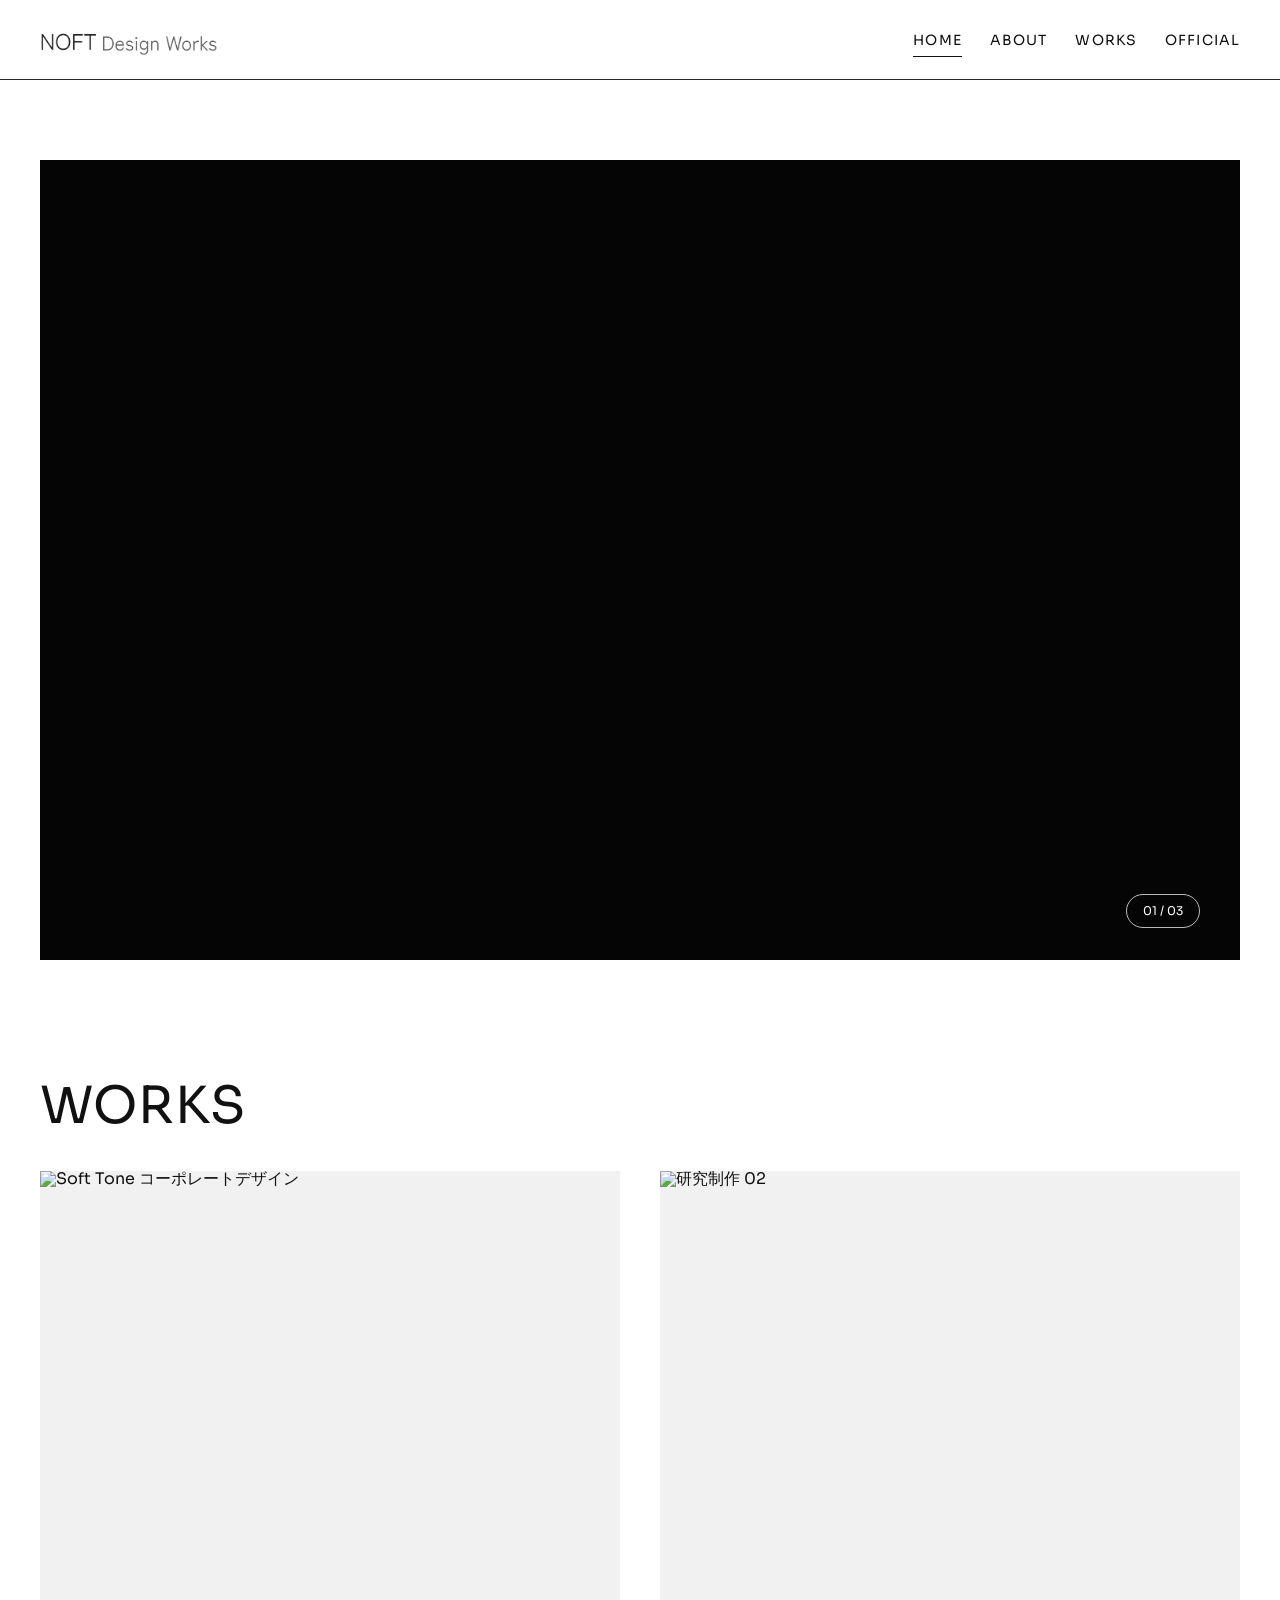
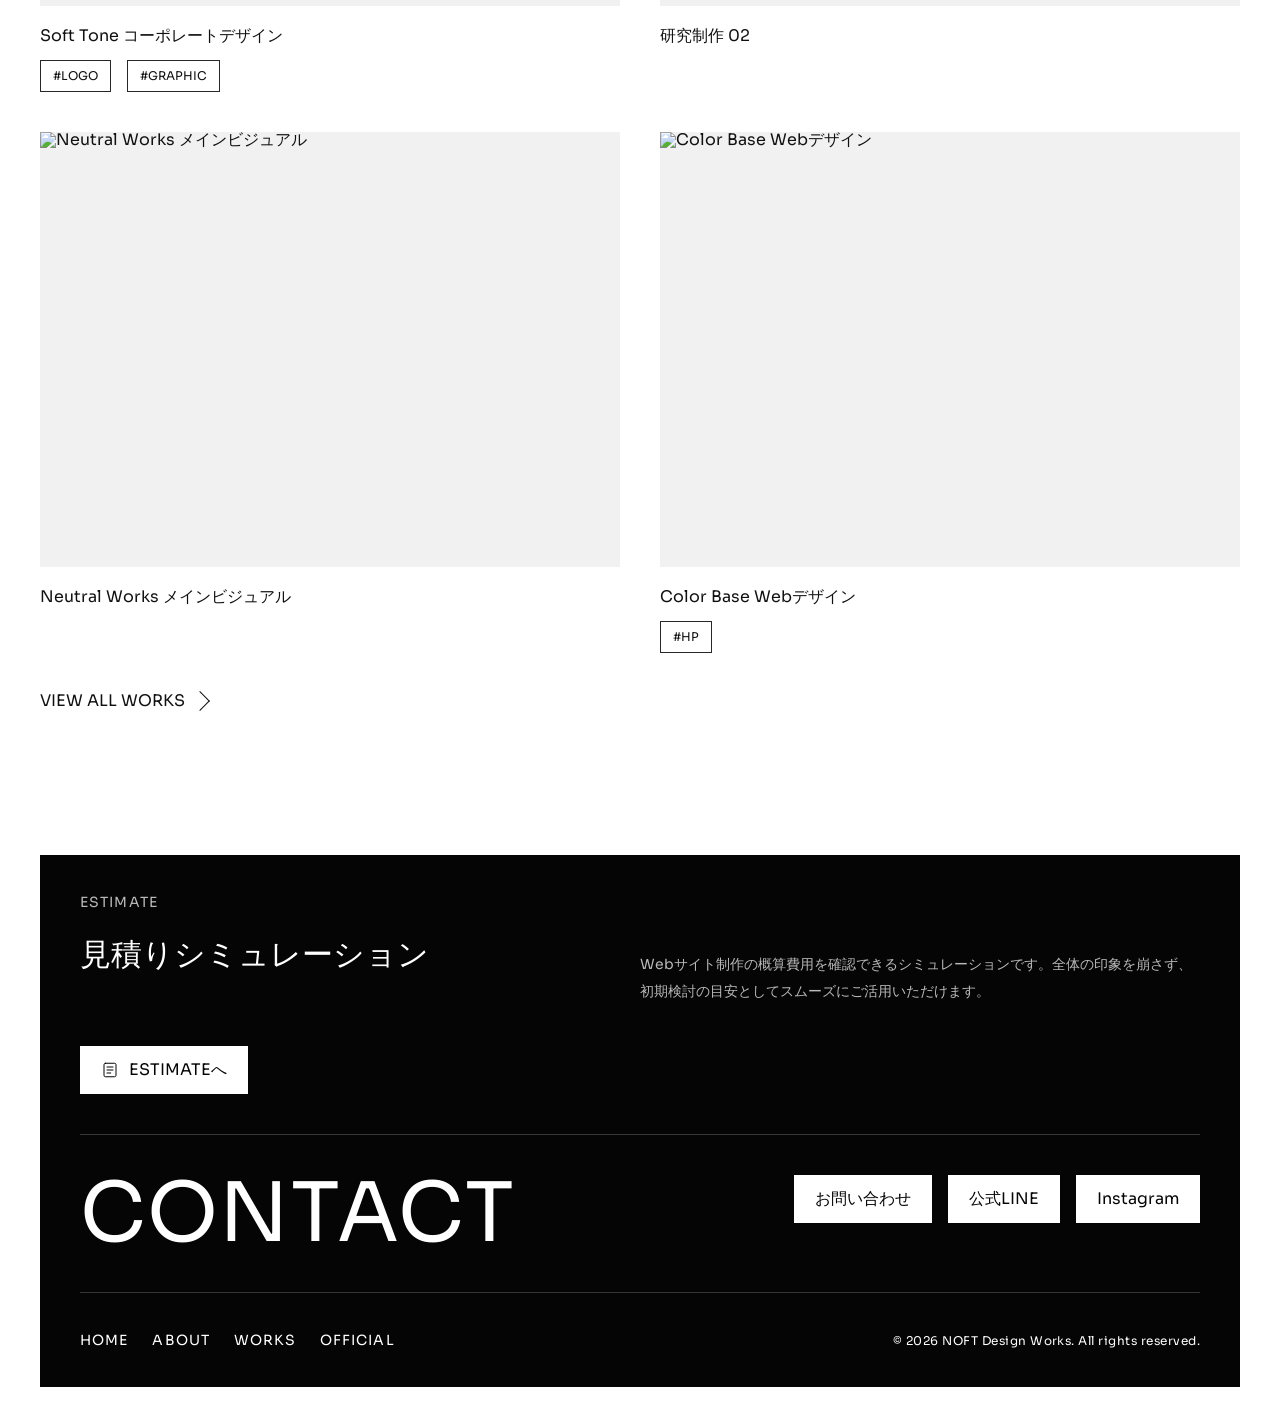
==== index.html @ 5adf9513 "Add files via upload" ====
<!DOCTYPE html>
<html lang="ja">
  <head>
    <meta charset="utf-8">
    <meta name="viewport" content="width=device-width, initial-scale=1">
    <title>NOFT DesignWorks | Portfolio</title>
    <meta name="description" content="NOFT DesignWorks のポートフォリオサイトです。">
    <link rel="preconnect" href="https://fonts.googleapis.com">
    <link rel="preconnect" href="https://fonts.gstatic.com" crossorigin>
    <link href="https://fonts.googleapis.com/css2?family=Sora:wght@300;400;500;600&display=swap" rel="stylesheet">
    <link rel="stylesheet" href="./styles.css">
    <script src="./site-data.js" defer></script>
    <script src="./site.js" defer></script>
  </head>
  <body data-page="home">
    <div class="site-shell">
      <header class="site-header">
        <div class="site-header__inner">
          <a class="brand" href="./index.html" aria-label="NOFT DesignWorks">
            <img class="brand__image" src="./assets/noft-logo.png" alt="NOFT DesignWorks">
          </a>
          <button class="menu-toggle" type="button" aria-expanded="false" aria-label="menu" data-menu-toggle>MENU</button>
          <nav class="site-nav" data-menu>
            <a class="site-nav__link" data-nav-key="home" href="./index.html">HOME</a>
            <a class="site-nav__link" data-nav-key="about" href="./about/index.html">ABOUT</a>
            <a class="site-nav__link" data-nav-key="works" href="./works/index.html">WORKS</a>
            <a class="site-nav__link" href="https://noft-designworks.com/">OFFICIAL</a>
          </nav>
        </div>
      </header>

      <main class="page-main">
        <section class="hero-wrap" data-reveal>
          <div class="hero-frame">
            <div class="hero-track" data-hero-track></div>
            <div class="hero-meta" data-hero-meta></div>
          </div>
        </section>

        <section class="page-section">
          <div class="page-body">
            <div class="section-head" data-reveal>
              <h2 class="section-title">WORKS</h2>
            </div>
            <div class="works-grid" data-home-works></div>
            <a class="text-link" href="./works/index.html" data-reveal>
              <span>VIEW ALL WORKS</span>
              <span class="text-link__arrow"></span>
            </a>
          </div>
        </section>
      </main>

      <section class="home-bottom-panel">
        <div class="home-bottom-panel__inner">
          <div class="estimate-promo" data-estimate-promo data-reveal></div>

          <section class="contact-band home-bottom-panel__contact">
            <div class="contact-band__inner">
              <div class="contact-band__eyebrow">CONTACT</div>
              <div class="contact-band__actions" data-contact-band-actions></div>
            </div>
          </section>

          <footer class="site-footer home-bottom-panel__footer">
            <div class="site-footer__inner">
              <div class="footer-meta">
                <nav class="footer-nav">
                  <a class="footer-nav__link" href="./index.html">HOME</a>
                  <a class="footer-nav__link" href="./about/index.html">ABOUT</a>
                  <a class="footer-nav__link" href="./works/index.html">WORKS</a>
                  <a class="footer-nav__link" href="https://noft-designworks.com/">OFFICIAL</a>
                </nav>
              </div>
              <div class="footer-aside">
                <div class="footer-copy">&copy; 2026 NOFT Design Works. All rights reserved.</div>
              </div>
            </div>
          </footer>
        </div>
      </section>
    </div>
  </body>
</html>
---- styles.css ----
:root {
  --bg: #ffffff;
  --fg: #111111;
  --muted: rgba(17, 17, 17, 0.64);
  --line: rgba(17, 17, 17, 0.9);
  --soft-line: rgba(17, 17, 17, 0.16);
  --panel: #f5f5f3;
  --max: 1280px;
  --content: 1000px;
  --section-pad: 120px 40px;
  --header-h: 80px;
  --pill-radius: 0px;
}

* {
  box-sizing: border-box;
}

html {
  scroll-behavior: smooth;
}

body {
  margin: 0;
  background: var(--bg);
  color: var(--fg);
  font-family: "Sora", "Hiragino Kaku Gothic ProN", "Hiragino Sans", sans-serif;
  line-height: 1;
  word-break: break-word;
}

body.menu-open {
  overflow: hidden;
}

a {
  color: inherit;
  text-decoration: none;
}

img {
  display: block;
  width: 100%;
}

button,
input,
textarea {
  font: inherit;
}

svg {
  display: block;
  width: 100%;
  height: 100%;
}

svg * {
  vector-effect: non-scaling-stroke;
  fill: none;
  stroke: currentColor;
  stroke-linecap: round;
  stroke-linejoin: round;
}

.site-shell {
  min-height: 100vh;
  background: var(--bg);
}

.site-header {
  position: sticky;
  top: 0;
  z-index: 50;
  height: var(--header-h);
  border-bottom: 1px solid var(--line);
  background: rgba(255, 255, 255, 0.94);
  backdrop-filter: blur(12px);
}

.site-header__inner,
.site-footer__inner,
.page-section,
.hero-wrap,
.contact-band__inner {
  width: min(100%, var(--max));
  margin: 0 auto;
}

.site-header__inner {
  display: flex;
  align-items: center;
  justify-content: space-between;
  gap: 24px;
  height: 100%;
  padding: 0 40px;
}

.brand {
  display: inline-flex;
  align-items: center;
}

.brand__image {
  display: block;
  width: auto;
  height: 32px;
}

.site-nav {
  display: flex;
  align-items: center;
  gap: 28px;
  flex-wrap: wrap;
}

.site-nav__link,
.footer-nav__link {
  position: relative;
  font-size: 14px;
  letter-spacing: 0.08em;
  text-transform: uppercase;
}

.site-nav__link::after,
.footer-nav__link::after,
.text-link::after {
  content: "";
  position: absolute;
  left: 0;
  bottom: -10px;
  width: 100%;
  height: 1px;
  background: var(--fg);
  transform: scaleX(0);
  transform-origin: left;
  transition: transform 0.3s ease;
}

.site-nav__link:hover::after,
.site-nav__link.is-active::after,
.footer-nav__link:hover::after,
.text-link:hover::after {
  transform: scaleX(1);
}

.menu-toggle {
  display: none;
  width: 42px;
  height: 42px;
  border: 1px solid var(--line);
  border-radius: 0;
  background: transparent;
  color: var(--fg);
}

.page-main {
  min-height: calc(100vh - var(--header-h));
}

.page-section {
  padding: var(--section-pad);
}

.page-body,
.works-layout {
  display: flex;
  flex-direction: column;
  gap: 40px;
}

.section-head {
  display: flex;
  align-items: center;
  justify-content: space-between;
  gap: 24px;
}

.section-title {
  margin: 0;
  font-size: clamp(32px, 4vw, 56px);
  font-weight: 400;
  letter-spacing: 0.02em;
  line-height: 1;
}

.section-copy {
  max-width: 560px;
  font-size: 14px;
  line-height: 1.8;
  color: var(--muted);
}

.hero-wrap {
  padding: 0 40px;
  margin-top: var(--header-h);
}

.hero-frame {
  position: relative;
  height: 800px;
  overflow: hidden;
  background: #050505;
}

.hero-track {
  position: relative;
  width: 100%;
  height: 100%;
}

.hero-slide {
  position: absolute;
  inset: 0;
  opacity: 0;
  transition: opacity 3.6s cubic-bezier(0.22, 1, 0.36, 1);
  will-change: opacity;
}

.hero-slide.is-active {
  opacity: 1;
}

.hero-slide__image {
  width: 100%;
  height: 100%;
  object-fit: cover;
  transform: scale(1.12);
  opacity: 0.82;
  filter: brightness(0.88) saturate(0.92);
  transition:
    transform 7.2s cubic-bezier(0.16, 1, 0.3, 1),
    opacity 3.6s cubic-bezier(0.22, 1, 0.36, 1),
    filter 3.6s cubic-bezier(0.22, 1, 0.36, 1);
  will-change: transform, opacity, filter;
}

.hero-slide.is-active .hero-slide__image {
  transform: scale(1.28);
  opacity: 1;
  filter: brightness(1) saturate(1);
}

.hero-meta {
  position: absolute;
  right: 40px;
  bottom: 32px;
  z-index: 2;
}

.hero-meta__count {
  display: inline-flex;
  align-items: center;
  gap: 12px;
  padding: 10px 16px;
  border: 1px solid rgba(255, 255, 255, 0.72);
  border-radius: 999px;
  font-size: 12px;
  color: #fff;
  backdrop-filter: blur(8px);
}

.works-grid {
  display: grid;
  grid-template-columns: repeat(2, minmax(0, 1fr));
  gap: 40px;
}

.work-card {
  display: flex;
  flex-direction: column;
  gap: 18px;
}

.work-card__content {
  display: flex;
  flex-direction: column;
  gap: 12px;
}

.work-card__media-link {
  display: block;
}

.work-card__media {
  position: relative;
  overflow: hidden;
  aspect-ratio: 4 / 3;
  background: #f1f1f1;
}

.work-card__media::after {
  content: "";
  position: absolute;
  inset: 0;
  background: rgba(2, 2, 2, 0.42);
  opacity: 0;
  transition: opacity 0.35s ease;
}

.work-card__media img {
  height: 100%;
  object-fit: cover;
  transition: transform 0.45s ease;
}

.work-card__title {
  font-size: 16px;
  font-weight: 400;
  line-height: 1.5;
}

.work-card__media-link:hover .work-card__media img {
  transform: scale(1.05);
}

.work-card__media-link:hover .work-card__media::after {
  opacity: 1;
}

.work-card__title-link:hover .work-card__title {
  text-decoration: underline;
  text-underline-offset: 4px;
}

.pill-row,
.filter-row,
.contact-band__actions,
.contact-actions,
.estimate-promo,
.social-row {
  display: flex;
  flex-wrap: wrap;
  gap: 8px 16px;
}

.pill,
.filter-chip {
  display: inline-flex;
  align-items: center;
  justify-content: center;
  min-height: 32px;
  padding: 8px 12px;
  border: 1px solid var(--line);
  border-radius: 0;
  background: var(--bg);
  font-size: 12px;
  line-height: 1;
  transition: color 0.25s ease, background 0.25s ease, border-color 0.25s ease;
}

.pill--link,
.filter-chip {
  cursor: pointer;
}

.filter-chip.is-active,
.filter-chip:hover,
.pill--link:hover {
  background: var(--fg);
  border-color: var(--fg);
  color: #fff;
}

.text-link {
  display: inline-flex;
  align-items: center;
  gap: 8px;
  position: relative;
  width: fit-content;
  font-size: 16px;
  padding-bottom: 2px;
}

.text-link__arrow {
  width: 14px;
  height: 14px;
  border-right: 1px solid currentColor;
  border-top: 1px solid currentColor;
  transform: rotate(45deg);
}

.about-wrap {
  width: min(100%, var(--content));
  display: flex;
  gap: 64px;
}

.about-avatar {
  flex: none;
  width: 196px;
  height: 196px;
  border-radius: 50%;
  overflow: hidden;
}

.about-panel {
  flex: 1;
  display: flex;
  flex-direction: column;
  gap: 40px;
}

.about-head {
  display: flex;
  align-items: center;
  justify-content: space-between;
  gap: 32px;
}

.about-name {
  margin: 0;
  font-size: 20px;
  font-weight: 600;
  line-height: 1.4;
}

.social-chip {
  display: inline-flex;
  align-items: center;
  justify-content: center;
  width: 40px;
  height: 40px;
  border: 1px solid var(--line);
  border-radius: 0;
  color: var(--fg);
  transition: background 0.25s ease, color 0.25s ease, transform 0.25s ease;
}

.social-chip--icon svg {
  width: 18px;
  height: 18px;
}

.social-chip:hover {
  background: var(--fg);
  color: #fff;
  transform: translateY(-1px);
}

.about-list {
  display: flex;
  flex-direction: column;
  gap: 40px;
  margin: 0;
  padding: 0;
  list-style: none;
}

.about-item {
  display: grid;
  grid-template-columns: 74px minmax(0, 1fr);
  gap: 40px;
  padding-bottom: 40px;
  border-bottom: 1px solid var(--line);
}

.about-item__title {
  font-size: 14px;
  line-height: 1.8;
}

.about-item__body,
.contact-copy,
.contact-copy p,
.estimate-promo__copy,
.detail-copy-block__body {
  font-size: 14px;
  line-height: 1.9;
}

.load-more {
  width: 100%;
  padding: 16px 0;
  border: 0;
  border-top: 1px solid var(--line);
  background: transparent;
  color: var(--fg);
  cursor: pointer;
}

.load-more__inner {
  display: inline-flex;
  align-items: center;
  gap: 8px;
  transition: transform 0.25s ease;
}

.load-more:hover .load-more__inner {
  transform: translateX(8px);
}

.home-bottom-panel {
  width: min(calc(100% - 80px), var(--max));
  margin: 24px auto 40px;
  background: #050505;
  color: #fff;
}

.home-bottom-panel__inner {
  padding: 40px;
}

.home-bottom-panel .estimate-promo,
.home-bottom-panel .contact-band,
.home-bottom-panel .site-footer {
  width: 100%;
  margin: 0;
  background: transparent;
}

.home-bottom-panel .estimate-promo {
  padding: 0 0 40px;
}

.home-bottom-panel .contact-band {
  border: 0;
}

.home-bottom-panel .contact-band__inner {
  padding: 40px 0;
  border-top: 1px solid rgba(255, 255, 255, 0.2);
}

.home-bottom-panel .site-footer__inner {
  padding: 40px 0 0;
  border-top: 1px solid rgba(255, 255, 255, 0.2);
}

.home-bottom-panel .footer-nav {
  gap: 14px 24px;
}

.estimate-promo {
  align-items: start;
  justify-content: space-between;
  gap: 28px 48px;
  padding: 40px;
  margin-top: 24px;
  background: #050505;
  color: #fff;
}

.estimate-promo__eyebrow {
  width: 100%;
  font-size: 14px;
  letter-spacing: 0.08em;
  text-transform: uppercase;
  color: rgba(255, 255, 255, 0.72);
}

.estimate-promo__title {
  font-size: clamp(24px, 2.4vw, 36px);
  line-height: 1.2;
}

.estimate-promo__copy {
  max-width: 560px;
  color: rgba(255, 255, 255, 0.72);
}

.contact-layout {
  display: flex;
  flex-direction: column;
  gap: 24px;
}

.contact-copy h1 {
  margin: 0 0 24px;
  font-size: clamp(32px, 4vw, 56px);
  font-weight: 400;
}

.action-button,
.cta-button {
  display: inline-flex;
  align-items: center;
  justify-content: center;
  min-height: 48px;
  padding: 0 20px;
  border: 1px solid var(--line);
  border-radius: 0;
  background: var(--bg);
  color: var(--fg);
  transition: color 0.25s ease, background 0.25s ease, transform 0.25s ease, border-color 0.25s ease;
}

.action-button:hover,
.cta-button:hover {
  background: var(--fg);
  color: #fff;
  border-color: var(--fg);
  transform: translateY(-1px);
}

.action-button--icon,
.cta-button--line {
  gap: 10px;
}

.action-button--icon svg,
.cta-button--line svg {
  width: 18px;
  height: 18px;
}

.contact-band {
  width: 100%;
  margin: 0;
  background: #050505;
  color: #fff;
}

.contact-band__inner {
  display: grid;
  grid-template-columns: minmax(0, 1fr) auto;
  align-items: start;
  gap: 32px 24px;
  padding: 44px 40px;
}

.contact-band__eyebrow {
  font-size: clamp(48px, 8vw, 82px);
  letter-spacing: 0.02em;
  text-transform: uppercase;
  line-height: 0.94;
  color: #fff;
}

.contact-band__actions {
  justify-content: flex-end;
}

.site-footer {
  width: 100%;
  margin: 0;
  background: #050505;
  color: #fff;
}

.site-footer__inner {
  display: grid;
  grid-template-columns: 1fr auto;
  gap: 32px;
  padding: 40px;
  border-top: 1px solid rgba(255, 255, 255, 0.2);
}

.footer-meta {
  display: flex;
  flex-direction: column;
  gap: 0;
}

.footer-nav {
  display: flex;
  flex-wrap: wrap;
  gap: 16px 24px;
}

.footer-aside {
  display: flex;
  flex-direction: column;
  align-items: flex-end;
  justify-content: flex-end;
}

.footer-copy {
  font-size: 12px;
  color: rgba(255, 255, 255, 0.72);
  letter-spacing: 0.04em;
}

.site-footer .footer-nav__link::after,
.site-footer .text-link::after {
  background: #fff;
}

.site-footer .footer-nav__link,
.site-footer .footer-copy {
  color: #fff;
}

.estimate-promo .action-button,
.contact-band .cta-button {
  border-color: rgba(255, 255, 255, 0.96);
  background: #fff;
  color: #050505;
}

.estimate-promo .action-button:hover,
.contact-band .cta-button:hover {
  background: transparent;
  color: #fff;
  border-color: rgba(255, 255, 255, 0.96);
}

.placeholder-card {
  padding: 24px;
  border: 1px solid var(--line);
}

.detail-layout {
  display: flex;
  flex-direction: column;
  gap: 48px;
}

.detail-intro {
  display: flex;
  flex-direction: column;
  gap: 20px;
}

.detail-heading__eyebrow {
  font-size: 12px;
  letter-spacing: 0.18em;
  text-transform: uppercase;
  color: var(--muted);
}

.detail-heading__title {
  margin: 0;
  font-size: clamp(36px, 4vw, 64px);
  font-weight: 400;
  line-height: 1.06;
}

.detail-hero {
  overflow: hidden;
  background: var(--panel);
}

.detail-hero img {
  aspect-ratio: 16 / 9;
  object-fit: cover;
}

.detail-copy-flow {
  display: flex;
  flex-direction: column;
  gap: 28px;
}

.detail-copy-block {
  display: flex;
  flex-direction: column;
  gap: 14px;
  padding-bottom: 24px;
  border-bottom: 1px solid var(--soft-line);
}

.detail-copy-block__header {
  display: flex;
  flex-direction: column;
  gap: 6px;
}

.detail-copy-block__label {
  font-size: 10px;
  letter-spacing: 0.12em;
  text-transform: uppercase;
  color: var(--muted);
}

.detail-copy-block__title {
  margin: 0;
  font-size: 12px;
  letter-spacing: 0.16em;
  text-transform: uppercase;
}

.detail-copy-block__body {
  margin: 0;
  color: var(--muted);
}

.detail-nav {
  padding-top: 8px;
}

.detail-gallery {
  position: relative;
  display: grid;
  grid-template-columns: auto minmax(0, 1fr) auto;
  align-items: center;
  gap: 20px;
}

.detail-gallery__viewport {
  overflow: hidden;
  background: var(--panel);
}

.detail-gallery__track {
  display: flex;
  transition: transform 0.45s ease;
  will-change: transform;
}

.detail-gallery__slide {
  min-width: 100%;
  margin: 0;
}

.detail-gallery__slide img {
  aspect-ratio: 16 / 9;
  object-fit: cover;
}

.detail-gallery__arrow {
  width: 56px;
  height: 56px;
  border: 1px solid var(--line);
  border-radius: 0;
  background: var(--bg);
  color: var(--fg);
  cursor: pointer;
  transition: background 0.25s ease, color 0.25s ease, transform 0.25s ease, border-color 0.25s ease;
}

.detail-gallery__arrow span {
  display: block;
  width: 12px;
  height: 12px;
  margin: 0 auto;
  border-left: 1px solid currentColor;
  border-bottom: 1px solid currentColor;
  transform: rotate(45deg);
}

.detail-gallery__arrow--next span {
  transform: rotate(-135deg);
}

.detail-gallery__arrow:hover {
  background: var(--fg);
  color: #fff;
  border-color: var(--fg);
  transform: translateY(-1px);
}

.detail-gallery__meta {
  position: absolute;
  right: 24px;
  bottom: 20px;
  display: inline-flex;
  gap: 8px;
  padding: 10px 14px;
  border: 1px solid rgba(255, 255, 255, 0.7);
  background: rgba(0, 0, 0, 0.18);
  color: #fff;
  font-size: 12px;
  letter-spacing: 0.08em;
  backdrop-filter: blur(6px);
}

[data-reveal] {
  opacity: 0;
  transform: translateY(24px);
  transition: opacity 0.7s ease, transform 0.7s ease;
}

[data-reveal].is-visible {
  opacity: 1;
  transform: translateY(0);
}

html.has-custom-cursor,
html.has-custom-cursor body,
html.has-custom-cursor *:not(iframe) {
  cursor: none !important;
}

iframe {
  cursor: auto !important;
}

.studio-target-cursor {
  position: fixed;
  top: 0;
  left: 0;
  width: 22px;
  height: 22px;
  pointer-events: none;
  z-index: 2147483647;
  opacity: 0;
  transform: translate3d(-50%, -50%, 0);
  transition:
    width 0.14s ease,
    height 0.14s ease,
    opacity 0.12s ease,
    background-color 0.14s ease,
    border-color 0.14s ease,
    filter 0.14s ease,
    box-shadow 0.14s ease;
}

.studio-target-cursor::before,
.studio-target-cursor::after {
  content: "";
  position: absolute;
  inset: 0;
  border-radius: 999px;
}

.studio-target-cursor::before {
  border: 1.5px solid rgba(86, 102, 122, 0.74);
  background: rgba(86, 102, 122, 0.08);
  box-shadow: 0 0 0 1px rgba(255, 255, 255, 0.92);
}

.studio-target-cursor::after {
  inset: 7px;
  background: rgba(86, 102, 122, 0.9);
}

.studio-target-cursor.is-visible {
  opacity: 1;
}

.studio-target-cursor.is-hover {
  width: 34px;
  height: 34px;
  filter:
    drop-shadow(0 0 0.5px rgba(255, 255, 255, 0.98))
    drop-shadow(0 0 1.5px rgba(45, 62, 82, 0.35));
}

.studio-target-cursor.is-hover::before {
  border: 2px solid rgba(226, 232, 240, 0.96);
  box-shadow:
    0 0 0 1px rgba(86, 102, 122, 0.72),
    inset 0 0 0 1px rgba(86, 102, 122, 0.14);
  background: rgba(226, 232, 240, 0.16);
}

.studio-target-cursor.is-hover::after {
  inset: 9px;
  background: rgba(51, 65, 85, 0.92);
  box-shadow: 0 0 0 2px rgba(226, 232, 240, 0.92);
}

.studio-target-cursor.is-down {
  width: 28px;
  height: 28px;
}

.studio-target-cursor.is-down::before {
  background: rgba(86, 102, 122, 0.14);
}

.studio-target-cursor.is-down::after {
  background: rgba(51, 65, 85, 0.98);
}

.studio-target-cursor.is-hidden-on-iframe {
  opacity: 0 !important;
}

.noft-cta {
  position: fixed;
  z-index: 9998;
  opacity: 0;
  pointer-events: none;
  transition: opacity 0.3s ease, transform 0.3s ease;
}

.noft-cta.is-visible {
  opacity: 1;
  pointer-events: auto;
}

.noft-cta a {
  text-decoration: none;
  -webkit-tap-highlight-color: transparent;
}

.noft-cta-pc {
  top: 50%;
  right: clamp(16px, 2.4vw, 40px);
  display: none;
  align-items: center;
  transform: translate3d(18px, -50%, 0);
}

.noft-cta-pc.is-visible {
  transform: translate3d(0, -50%, 0);
}

.noft-cta-pc__stack {
  display: flex;
  flex-direction: column;
  gap: 10px;
}

.noft-cta-pc__button,
.noft-cta-pc__instagram {
  display: flex;
  align-items: center;
  justify-content: center;
  width: 54px;
  min-height: 136px;
  padding: 14px 10px;
  border: 1px solid rgba(5, 7, 10, 0.28);
  border-radius: 0;
  background: rgba(255, 255, 255, 0.94);
  color: rgba(5, 7, 10, 0.88);
  backdrop-filter: blur(8px);
  writing-mode: vertical-rl;
  text-orientation: mixed;
  font-family: "Sora", sans-serif;
  font-size: 13px;
  letter-spacing: 0.08em;
  line-height: 1;
  transition: background 0.2s ease, color 0.2s ease, border-color 0.2s ease, transform 0.2s ease;
}

.noft-cta-pc__button:hover,
.noft-cta-pc__instagram:hover {
  background: rgba(5, 7, 10, 0.92);
  color: #ffffff;
  border-color: rgba(5, 7, 10, 0.92);
  transform: translateX(-2px);
}

.noft-cta-pc__instagram {
  font-size: 11px;
  gap: 8px;
}

.noft-cta-pc__button {
  gap: 8px;
}

.noft-cta-pc__button svg,
.noft-cta-pc__instagram svg {
  width: 18px;
  height: 18px;
  flex: 0 0 18px;
  transform: rotate(90deg);
}

.noft-cta-sp {
  left: 0;
  right: 0;
  bottom: 0;
  display: none;
  justify-content: center;
  transform: translate3d(0, 14px, 0);
}

.noft-cta-sp.is-visible {
  transform: translate3d(0, 0, 0);
}

.noft-cta-sp__inner {
  width: min(100%, 560px);
  display: grid;
  grid-template-columns: repeat(4, minmax(0, 1fr));
  align-items: center;
  padding: 10px 16px 20px;
  background: rgba(255, 255, 255, 0.96);
  border-top: 0.5px solid rgba(5, 7, 10, 0.1);
  backdrop-filter: blur(10px);
}

.noft-cta-sp__item {
  display: flex;
  flex-direction: column;
  align-items: center;
  justify-content: center;
  gap: 5px;
  color: rgba(5, 7, 10, 0.86);
  min-height: 44px;
  transition: opacity 0.15s ease, transform 0.15s ease;
}

.noft-cta-sp__item:hover {
  background: rgba(5, 7, 10, 0.92);
  color: #ffffff;
}

.noft-cta-sp__item:active {
  opacity: 0.35;
  transform: translateY(1px);
}

.noft-cta-sp__item svg {
  width: 20px;
  height: 20px;
  flex: 0 0 20px;
}

.noft-cta-sp__item span {
  font-family: "Sora", sans-serif;
  font-size: 9px;
  letter-spacing: 0.12em;
  text-transform: uppercase;
  white-space: nowrap;
}

.noft-back-to-top {
  position: fixed;
  right: clamp(14px, 2vw, 24px);
  bottom: clamp(20px, 5vw, 100px);
  z-index: 9999;
  display: flex;
  flex-direction: column;
  align-items: center;
  gap: 6px;
  cursor: pointer;
  background: none;
  border: none;
  border-radius: 0;
  padding: 0;
  opacity: 0;
  pointer-events: none;
  transform: translateY(10px);
  transition: opacity 0.3s ease, transform 0.3s ease;
  -webkit-tap-highlight-color: transparent;
}

.noft-back-to-top.is-visible {
  opacity: 1;
  pointer-events: auto;
  transform: translateY(0);
}

.noft-back-to-top:active {
  opacity: 0.3;
}

.noft-back-to-top__arrow-wrap {
  display: flex;
  flex-direction: column;
  align-items: center;
}

.noft-back-to-top__arrow {
  width: 9px;
  height: 9px;
  border-right: 1px solid rgba(5, 7, 10, 0.8);
  border-top: 1px solid rgba(5, 7, 10, 0.8);
  transform: rotate(-45deg);
  animation: noft-arrow-up 1.6s ease-in-out infinite;
  margin-bottom: 4px;
  flex-shrink: 0;
}

.noft-back-to-top__line {
  width: 1px;
  height: 46px;
  background: linear-gradient(180deg, rgba(5, 7, 10, 0.78), rgba(5, 7, 10, 0.18));
  flex-shrink: 0;
}

.noft-back-to-top__label {
  font-family: "Sora", sans-serif;
  font-size: 11px;
  letter-spacing: 0.22em;
  text-transform: uppercase;
  color: rgba(5, 7, 10, 0.8);
  font-weight: 400;
  line-height: 1;
}

@keyframes noft-arrow-up {
  0%, 100% {
    transform: translateY(0) rotate(-45deg);
    opacity: 0.45;
  }

  50% {
    transform: translateY(-5px) rotate(-45deg);
    opacity: 0.88;
  }
}

@media (min-width: 768px) {
  .noft-cta-pc {
    display: flex;
  }
}

@media (max-width: 1140px) {
  :root {
    --section-pad: 80px 32px;
  }

  .hero-frame {
    height: 720px;
  }
}

@media (max-width: 840px) {
  :root {
    --section-pad: 80px 32px;
    --header-h: 72px;
  }

  .site-header__inner,
  .contact-band__inner,
  .site-footer__inner,
  .hero-wrap {
    padding-left: 32px;
    padding-right: 32px;
  }

  .menu-toggle {
    display: inline-flex;
    align-items: center;
    justify-content: center;
  }

  .site-nav {
    position: fixed;
    inset: var(--header-h) 0 auto 0;
    display: none;
    flex-direction: column;
    align-items: flex-start;
    gap: 20px;
    padding: 24px 32px 32px;
    border-bottom: 1px solid var(--line);
    background: rgba(255, 255, 255, 0.98);
  }

  body.menu-open .site-nav {
    display: flex;
  }

  .hero-frame {
    height: 480px;
  }

  .works-grid,
  .about-wrap,
  .about-head,
  .site-footer__inner,
  .contact-band__inner {
    grid-template-columns: 1fr;
    flex-direction: column;
    align-items: flex-start;
  }

  .contact-band,
  .site-footer {
    width: calc(100% - 64px);
  }

  .home-bottom-panel {
    width: calc(100% - 64px);
  }

  .home-bottom-panel__inner {
    padding: 32px;
  }

  .contact-band__actions {
    justify-content: flex-start;
  }

  .about-item {
    grid-template-columns: 1fr;
    gap: 8px;
  }

  .footer-aside {
    align-items: flex-start;
  }

  .detail-gallery {
    grid-template-columns: 1fr;
    gap: 12px;
  }

  .detail-gallery__meta {
    right: 16px;
    bottom: 16px;
  }
}

@media (max-width: 767px), (pointer: coarse) {
  html.has-custom-cursor,
  html.has-custom-cursor body,
  html.has-custom-cursor * {
    cursor: auto !important;
  }

  .studio-target-cursor {
    display: none !important;
  }

  .noft-cta-sp {
    display: flex;
  }

  .noft-back-to-top {
    right: 14px;
    bottom: 90px;
    gap: 5px;
  }

  .noft-back-to-top__arrow {
    width: 8px;
    height: 8px;
    margin-bottom: 3px;
  }

  .noft-back-to-top__line {
    height: 34px;
  }

  .noft-back-to-top__label {
    font-size: 9px;
    letter-spacing: 0.18em;
  }
}

@media (min-width: 768px) and (max-height: 760px) {
  .noft-cta-pc {
    right: 16px;
    gap: 8px;
  }

  .noft-cta-pc__stack {
    gap: 8px;
  }

  .noft-cta-pc__button {
    min-height: 112px;
    width: 48px;
    font-size: 12px;
  }
}

@media (max-width: 540px) {
  :root {
    --section-pad: 40px 24px;
  }

  .site-header__inner,
  .contact-band__inner,
  .site-footer__inner,
  .hero-wrap {
    padding-left: 24px;
    padding-right: 24px;
  }

  .estimate-promo {
    padding: 28px 24px;
  }

  .contact-band,
  .site-footer {
    width: calc(100% - 48px);
  }

  .home-bottom-panel {
    width: calc(100% - 48px);
  }

  .home-bottom-panel__inner {
    padding: 24px;
  }

  .home-bottom-panel .estimate-promo,
  .home-bottom-panel .contact-band__inner,
  .home-bottom-panel .site-footer__inner {
    padding-left: 0;
    padding-right: 0;
  }

  .brand__image {
    height: 28px;
  }

  .hero-frame {
    height: 280px;
  }

  .hero-meta {
    right: 24px;
    bottom: 20px;
  }

  .works-grid {
    grid-template-columns: 1fr;
    gap: 40px;
  }

  .about-avatar {
    width: 160px;
    height: 160px;
  }

  .detail-heading__title {
    font-size: 34px;
  }

  .detail-gallery__arrow {
    display: none;
  }

  .detail-gallery__meta {
    right: 12px;
    bottom: 12px;
    padding: 8px 10px;
  }

  .estimate-promo {
    gap: 20px;
  }
}
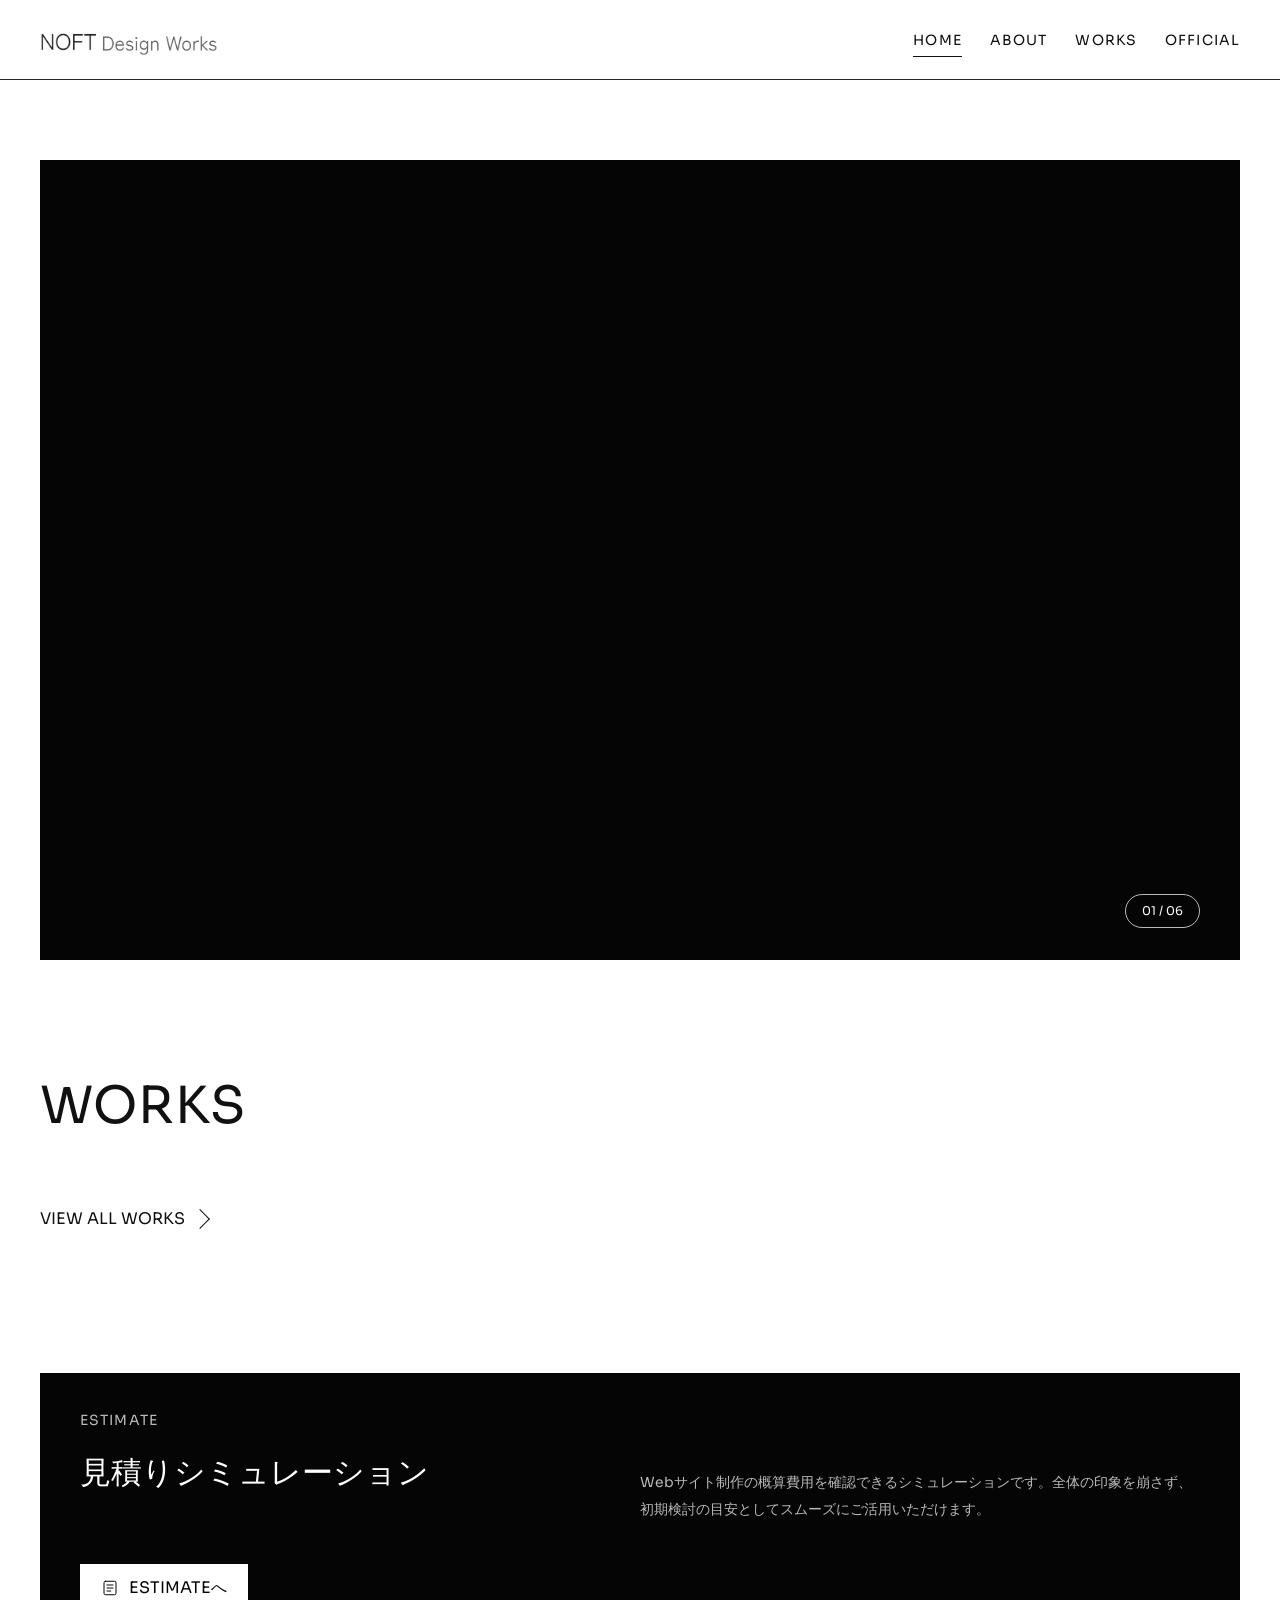
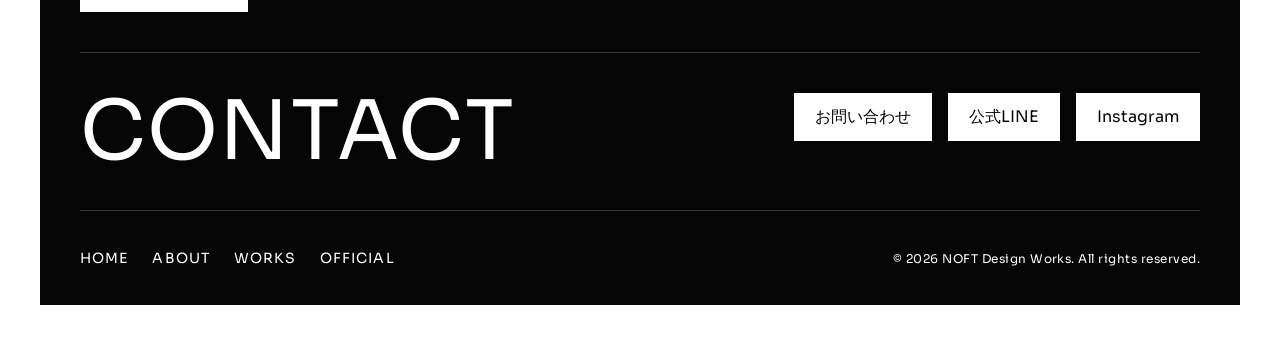
==== commit 19ae0e48: "Finalize portfolio SEO and publishing assets" ====
--- a/index.html
+++ b/index.html
@@ -3,8 +3,70 @@
   <head>
     <meta charset="utf-8">
     <meta name="viewport" content="width=device-width, initial-scale=1">
-    <title>NOFT DesignWorks | Portfolio</title>
-    <meta name="description" content="NOFT DesignWorks のポートフォリオサイトです。">
+    <title>NOFT DesignWorks Portfolio</title>
+    <meta name="description" content="NOFT DesignWorksの制作実績とプロフィールをまとめたポートフォリオサイトです。Webサイト制作、ロゴ、グラフィック、ブランディングの実績を掲載しています。">
+    <meta name="robots" content="index,follow">
+    <link rel="canonical" href="https://portfolio.noft-designworks.com/">
+    <meta property="og:locale" content="ja_JP">
+    <meta property="og:type" content="website">
+    <meta property="og:site_name" content="NOFT DesignWorks Portfolio">
+    <meta property="og:title" content="NOFT DesignWorks Portfolio">
+    <meta property="og:description" content="NOFT DesignWorksの制作実績とプロフィールをまとめたポートフォリオサイトです。Webサイト制作、ロゴ、グラフィック、ブランディングの実績を掲載しています。">
+    <meta property="og:url" content="https://portfolio.noft-designworks.com/">
+    <meta property="og:image" content="https://portfolio.noft-designworks.com/assets/ogp.png">
+    <meta property="og:image:width" content="1200">
+    <meta property="og:image:height" content="630">
+    <meta name="twitter:card" content="summary_large_image">
+    <meta name="twitter:title" content="NOFT DesignWorks Portfolio">
+    <meta name="twitter:description" content="NOFT DesignWorksの制作実績とプロフィールをまとめたポートフォリオサイトです。Webサイト制作、ロゴ、グラフィック、ブランディングの実績を掲載しています。">
+    <meta name="twitter:image" content="https://portfolio.noft-designworks.com/assets/ogp.png">
+    <meta name="theme-color" content="#050505">
+    <meta name="referrer" content="strict-origin-when-cross-origin">
+    <meta name="format-detection" content="telephone=no,email=no,address=no">
+    <link rel="icon" type="image/png" href="/assets/noft-logo.png">
+    <link rel="apple-touch-icon" href="/assets/noft-logo.png">
+    <link rel="manifest" href="/site.webmanifest">
+    <script type="application/ld+json">
+      {
+            "@context": "https://schema.org",
+            "@graph": [
+                  {
+                        "@type": "WebPage",
+                        "@id": "https://portfolio.noft-designworks.com/#webpage",
+                        "url": "https://portfolio.noft-designworks.com/",
+                        "name": "NOFT DesignWorks Portfolio",
+                        "description": "NOFT DesignWorksの制作実績とプロフィールをまとめたポートフォリオサイトです。Webサイト制作、ロゴ、グラフィック、ブランディングの実績を掲載しています。",
+                        "isPartOf": {
+                              "@id": "https://portfolio.noft-designworks.com/#website"
+                        },
+                        "about": {
+                              "@id": "https://portfolio.noft-designworks.com/#organization"
+                        },
+                        "inLanguage": "ja"
+                  },
+                  {
+                        "@type": "Organization",
+                        "@id": "https://portfolio.noft-designworks.com/#organization",
+                        "name": "NOFT DesignWorks",
+                        "url": "https://noft-designworks.com/",
+                        "logo": "https://portfolio.noft-designworks.com/assets/noft-logo.png",
+                        "sameAs": [
+                              "https://www.instagram.com/noft.designworks/"
+                        ]
+                  },
+                  {
+                        "@type": "WebSite",
+                        "@id": "https://portfolio.noft-designworks.com/#website",
+                        "url": "https://portfolio.noft-designworks.com/",
+                        "name": "NOFT DesignWorks Portfolio",
+                        "publisher": {
+                              "@id": "https://portfolio.noft-designworks.com/#organization"
+                        },
+                        "inLanguage": "ja"
+                  }
+            ]
+      }
+    </script>
     <link rel="preconnect" href="https://fonts.googleapis.com">
     <link rel="preconnect" href="https://fonts.gstatic.com" crossorigin>
     <link href="https://fonts.googleapis.com/css2?family=Sora:wght@300;400;500;600&display=swap" rel="stylesheet">
@@ -30,6 +92,7 @@
       </header>
 
       <main class="page-main">
+        <h1 class="visually-hidden">NOFT DesignWorks Portfolio</h1>
         <section class="hero-wrap" data-reveal>
           <div class="hero-frame">
             <div class="hero-track" data-hero-track></div>
--- a/styles.css
+++ b/styles.css
@@ -31,6 +31,18 @@
 
 body.menu-open {
   overflow: hidden;
+}
+
+.visually-hidden {
+  position: absolute;
+  width: 1px;
+  height: 1px;
+  padding: 0;
+  margin: -1px;
+  overflow: hidden;
+  clip: rect(0, 0, 0, 0);
+  white-space: nowrap;
+  border: 0;
 }
 
 a {
@@ -698,6 +710,44 @@
 .placeholder-card {
   padding: 24px;
   border: 1px solid var(--line);
+}
+
+.privacy-card {
+  width: min(840px, 100%);
+}
+
+.privacy-copy {
+  display: grid;
+  gap: 18px;
+}
+
+.privacy-copy p {
+  margin: 0;
+}
+
+.error-page {
+  min-height: 72vh;
+  display: grid;
+  align-items: center;
+}
+
+.error-page__inner {
+  width: min(760px, 100%);
+}
+
+.error-page__code {
+  margin: 0 0 16px;
+  font-family: var(--font-display);
+  font-size: 13px;
+  letter-spacing: 0.22em;
+  color: var(--muted);
+}
+
+.error-page__actions {
+  display: flex;
+  flex-wrap: wrap;
+  gap: 12px;
+  margin-top: 34px;
 }
 
 .detail-layout {
@@ -1412,3 +1462,23 @@
     gap: 20px;
   }
 }
+
+button,
+input,
+textarea {
+  color: inherit;
+}
+
+button {
+  -webkit-appearance: none;
+  appearance: none;
+}
+
+.site-header {
+  transition: transform 0.35s ease, background 0.25s ease, border-color 0.25s ease;
+  will-change: transform;
+}
+
+.site-header.is-hidden {
+  transform: translateY(calc(-100% - 1px));
+}
